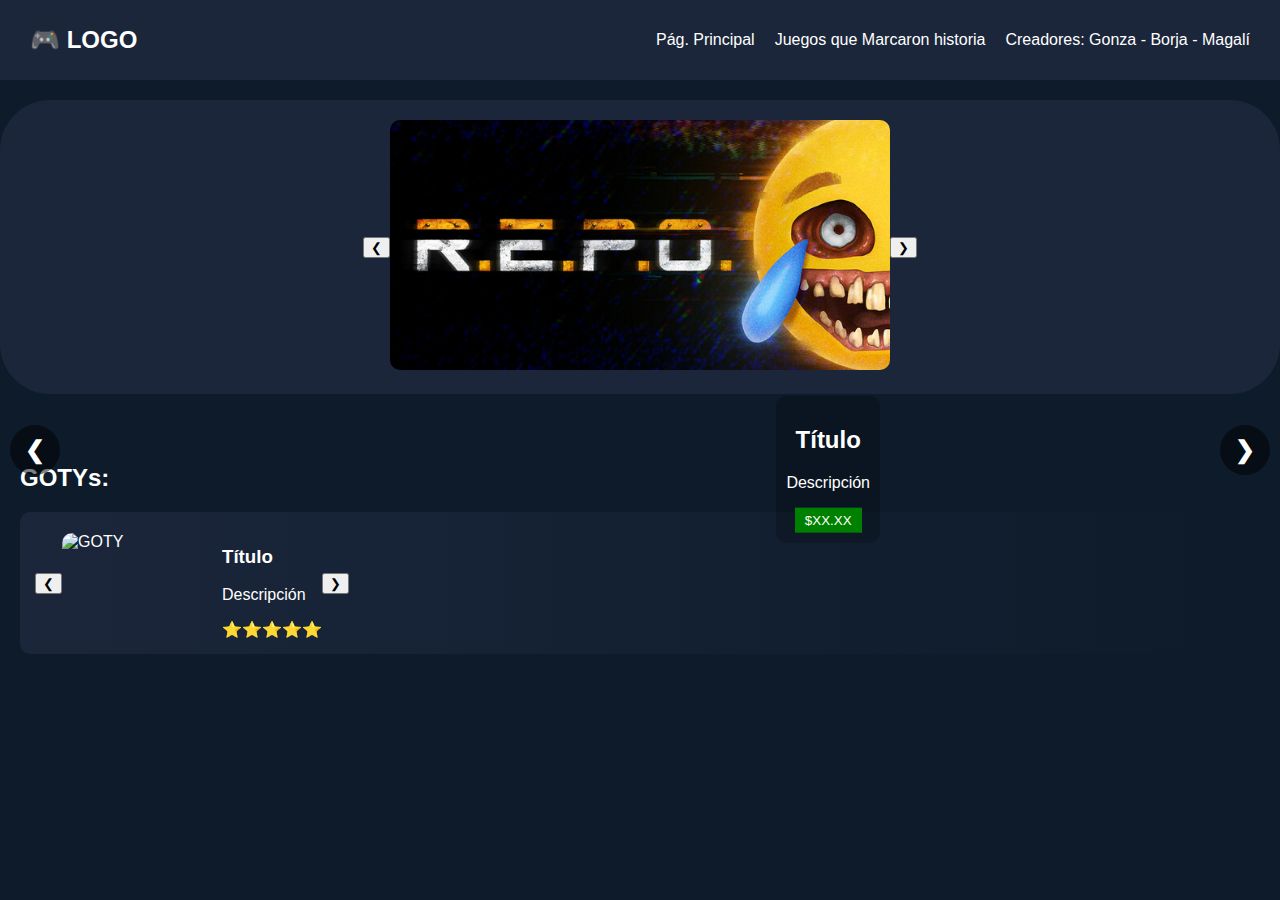
==== index.html @ 5b822c39 "Add files via upload" ====
<!DOCTYPE html>
<html lang="es">
<head>
    <meta charset="UTF-8">
    <meta name="viewport" content="width=device-width, initial-scale=1.0">
    <title>Página de Videojuegos</title>
    <link rel="stylesheet" href="styles.css">
</head>
<body>

    <!-- Encabezado -->
    <header>
        <div class="logo">🎮 LOGO</div>
        <nav>
            <ul>
                <li><a href="#">Pág. Principal</a></li>
                <li><a href="#">Juegos que Marcaron historia</a></li>
                <li><a href="#">Creadores: Gonza - Borja - Magalí</a></li>
            </ul>
        </nav>
    </header>

    <button class="carousel-button carousel-prev">❮</button>
    <button class="carousel-button carousel-next">❯</button>


    <!-- Carrusel de Últimos Juegos -->
    <section class="carrusel">
        <button class="prev" onclick="cambiarSlide(-1)">&#10094;</button>
        
        <div class="contenedor-imagen">
            <img id="slide" src="juego1.jpg" alt="Juego Nuevo">
            <div class="info-juego">
                <h2 id="titulo-juego">Título</h2>
                <p id="descripcion-juego">Descripción</p>
                <button class="precio">$XX.XX</button>
            </div>
        </div>
        
        <button class="next" onclick="cambiarSlide(1)">&#10095;</button>
    </section>

    <!-- Sección GOTYs -->
    <section class="gotys">
        <h2>GOTYs:</h2>
        <div class="lista-gotys">
            <button class="prev">&#10094;</button>
            <div class="goty-item">
                <img src="goty1.jpg" alt="GOTY">
                <div class="info-goty">
                    <h3>Título</h3>
                    <p>Descripción</p>
                    <div class="estrellas">⭐⭐⭐⭐⭐</div>
                </div>
            </div>
            <button class="next">&#10095;</button>
        </div>
    </section>

    <script src="script.js"></script>
</body>
</html>
---- styles.css ----
body {
    background-color: #0D1B2A;
    color: white;
    font-family: Arial, sans-serif;
    margin: 0;
    padding: 0;
}

/* Encabezado */
header {
    display: flex;
    justify-content: space-between;
    align-items: center;
    background-color: #1B263B;
    padding: 15px 30px;
}

.logo {
    font-size: 24px;
    font-weight: bold;
}

nav ul {
    list-style: none;
    display: flex;
    gap: 20px;
}

nav ul li a {
    text-decoration: none;
    color: white;
}

/* Carrusel */
.carrusel {
    display: flex;
    align-items: center;
    justify-content: center;
    margin-top: 20px;
    background-color: #1B263B;
    padding: 20px;
    border-radius: 50px;
}

.carousel-button {
    background-color: rgba(0, 0, 0, 0.5); /* Fondo oscuro semi-transparente */
    color: white; /* Color del icono */
    border: none;
    width: 50px;
    height: 50px;
    border-radius: 50%;
    font-size: 24px;
    font-weight: bold;
    cursor: pointer;
    position: absolute;
    top: 50%;
    transform: translateY(-50%);
    z-index: 10;
    transition: background 0.3s;
}

.carousel-button:hover {
    background-color: rgba(255, 255, 255, 0.2);
}

.carousel-prev {
    left: 10px;
}

.carousel-next {
    right: 10px;
}


.contenedor-imagen {
    position: relative;
    text-align: center;
}

.contenedor-imagen img {
    width: 500px;
    height: 250px;
    object-fit: cover;
    border-radius: 10px;
}

.info-juego {
    position: absolute;
    right: 10px;    
    top: 120%;
    transform: translateY(-20%);
    background-color: rgba(0, 0, 0, 0.2);
    padding: 10px;
    border-radius: 10px;
}

.precio {
    background-color: green;
    color: white;
    border: none;
    padding: 5px 10px;
    cursor: pointer;
}

/* GOTYs */
.gotys {
    margin-top: 30px;
    padding: 20px;
}

.lista-gotys {
    display: flex;
    align-items: center;
    background: linear-gradient(to right, #1B263B, #0D1B2A);
    padding: 15px;
    border-radius: 10px;
}

.goty-item {
    display: flex;
    align-items: center;
}

.goty-item img {
    width: 150px;
    height: 100px;
    object-fit: cover;
    border-radius: 10px;
}

.info-goty {
    margin-left: 10px;
}

.estrellas {
    color: yellow;
}
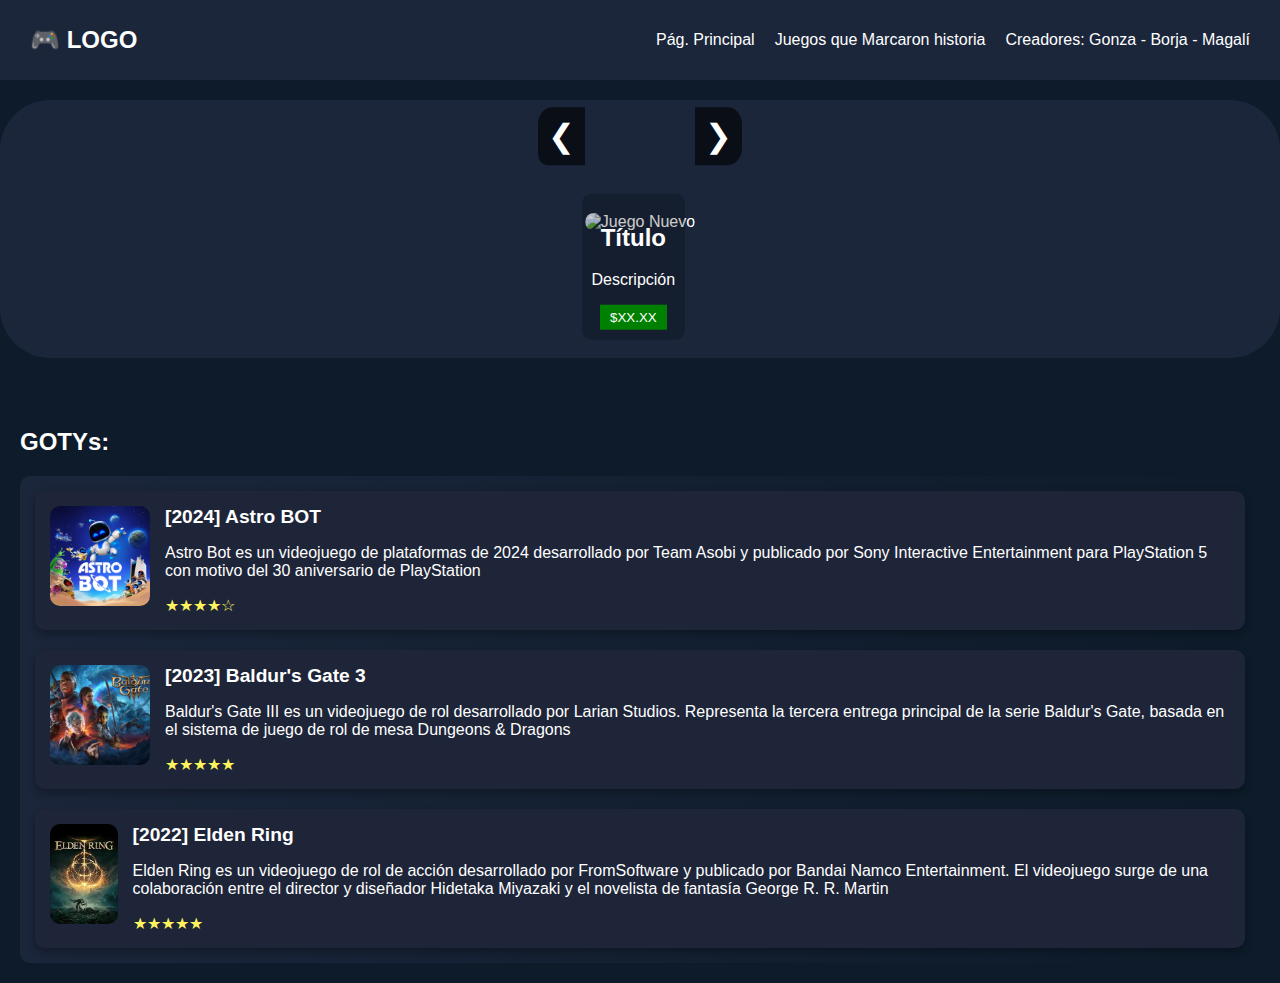
==== commit c3502c98: "Add files via upload" ====
--- a/index.html
+++ b/index.html
@@ -5,6 +5,7 @@
     <meta name="viewport" content="width=device-width, initial-scale=1.0">
     <title>Página de Videojuegos</title>
     <link rel="stylesheet" href="styles.css">
+    <meta name="viewport" content="width=device-width, initial-scale=1.0"
 </head>
 <body>
 
@@ -13,16 +14,12 @@
         <div class="logo">🎮 LOGO</div>
         <nav>
             <ul>
-                <li><a href="#">Pág. Principal</a></li>
-                <li><a href="#">Juegos que Marcaron historia</a></li>
+                <li><a href="index.html">Pág. Principal</a></li>
+                <li><a href="Pag2.html">Juegos que Marcaron historia</a></li>
                 <li><a href="#">Creadores: Gonza - Borja - Magalí</a></li>
             </ul>
         </nav>
     </header>
-
-    <button class="carousel-button carousel-prev">❮</button>
-    <button class="carousel-button carousel-next">❯</button>
-
 
     <!-- Carrusel de Últimos Juegos -->
     <section class="carrusel">
@@ -44,16 +41,34 @@
     <section class="gotys">
         <h2>GOTYs:</h2>
         <div class="lista-gotys">
-            <button class="prev">&#10094;</button>
             <div class="goty-item">
-                <img src="goty1.jpg" alt="GOTY">
+                <img src="IMG/goty1.jpg" alt="Astro BOT">
                 <div class="info-goty">
-                    <h3>Título</h3>
-                    <p>Descripción</p>
-                    <div class="estrellas">⭐⭐⭐⭐⭐</div>
+                    <h3>[2024] Astro BOT</h3>
+                    <p>Astro Bot​ es un videojuego de plataformas de 2024 desarrollado por Team Asobi y publicado por Sony Interactive Entertainment para PlayStation 5 con motivo del 30 aniversario de PlayStation</p>
+                    <div class="estrellas">★★★★☆</div>
+                </div>         
+            </div>
+            <div class="goty-item">
+                <img src="IMG/goty2.jpg" alt="Baldur's Gate 3">
+                <div class="info-goty">
+                    <h3>[2023] Baldur's Gate 3</h3>
+                    <p>Baldur's Gate III es un videojuego de rol desarrollado por Larian Studios. Representa la tercera entrega principal de la serie Baldur's Gate, basada en el sistema de juego de rol de mesa Dungeons & Dragons</p>
+                    <div class="estrellas">★★★★★</div>
+
                 </div>
             </div>
-            <button class="next">&#10095;</button>
+
+            <div class="goty-item">
+                <img src="IMG/goty3.jpg" alt="Baldur's Gate 3">
+                <div class="info-goty">
+                    <h3>[2022] Elden Ring</h3>
+                    <p>Elden Ring es un videojuego de rol de acción desarrollado por FromSoftware y publicado por Bandai Namco Entertainment. El videojuego surge de una colaboración entre el director y diseñador Hidetaka Miyazaki y el novelista de fantasía George R. R. Martin</p>
+                    <div class="estrellas">★★★★★</div>
+
+                </div>
+            </div>
+            
         </div>
     </section>
 
--- a/styles.css
+++ b/styles.css
@@ -38,43 +38,58 @@
     justify-content: center;
     margin-top: 20px;
     background-color: #1B263B;
-    padding: 20px;
+    padding: 100px;
     border-radius: 50px;
 }
 
-.carousel-button {
-    background-color: rgba(0, 0, 0, 0.5); /* Fondo oscuro semi-transparente */
-    color: white; /* Color del icono */
+.carrusel button.prev{
+  position: center;
+  top: 10%;
+  transform: translateY(-160%);
+  background-color: rgba(0, 0, 0, 0.6); /* Fondo semi-transparente */
+  color: white; /* Color de la flecha */
+  border: none;
+  font-size: 2rem;
+  padding: 10px;
+  cursor: pointer;
+  z-index: 10;
+  border-radius: 30% 0% 0% 20%;
+  transition: background-color 0.3s;
+}
+.carrusel button.next {
+    position: center;
+    top: 10%;
+    transform: translateY(-160%);
+    background-color: rgba(0, 0, 0, 0.6); /* Fondo semi-transparente */
+    color: white; /* Color de la flecha */
     border: none;
-    width: 50px;
-    height: 50px;
-    border-radius: 50%;
-    font-size: 24px;
-    font-weight: bold;
+    font-size: 2rem;
+    padding: 10px;
     cursor: pointer;
-    position: absolute;
-    top: 50%;
-    transform: translateY(-50%);
     z-index: 10;
-    transition: background 0.3s;
-}
-
-.carousel-button:hover {
-    background-color: rgba(255, 255, 255, 0.2);
-}
-
-.carousel-prev {
-    left: 10px;
-}
-
-.carousel-next {
-    right: 10px;
-}
+    border-radius: 0% 30% 30% 0%;
+    transition: background-color 0.3s;
+  }
+
+.carrusel button.prev:hover,
+.carrusel button.next:hover {
+  background-color: rgba(255, 255, 255, 0.2);
+}
+
+.carrusel button.prev {
+  left: 10px;
+}
+
+.carrusel button.next {
+  right: 10px;
+}
+
 
 
 .contenedor-imagen {
     position: relative;
     text-align: center;
+    transform: translateY(-40%);
 }
 
 .contenedor-imagen img {
@@ -88,7 +103,7 @@
     position: absolute;
     right: 10px;    
     top: 120%;
-    transform: translateY(-20%);
+    transform: translateY(-28%);
     background-color: rgba(0, 0, 0, 0.2);
     padding: 10px;
     border-radius: 10px;
@@ -110,7 +125,9 @@
 
 .lista-gotys {
     display: flex;
-    align-items: center;
+    flex-direction: column;
+    gap: 20px;
+    align-items: flex-start;
     background: linear-gradient(to right, #1B263B, #0D1B2A);
     padding: 15px;
     border-radius: 10px;
@@ -118,21 +135,70 @@
 
 .goty-item {
     display: flex;
-    align-items: center;
-}
-
-.goty-item img {
-    width: 150px;
+    background-color: #1e2539;
+    border-radius: 10px;
+    padding: 15px;
+    box-shadow: 0 4px 10px rgba(0,0,0,0.3);
+    gap: 15px;
+    align-items: flex-start;
+  }
+  
+  .goty-item img {
+    width: 100px;
     height: 100px;
     object-fit: cover;
     border-radius: 10px;
-}
-
-.info-goty {
-    margin-left: 10px;
-}
-
-.estrellas {
-    color: yellow;
-}
-
+  }
+  
+  .info-goty {
+    color: white;
+  }
+  
+  .info-goty h3 {
+    margin: 0;
+    font-size: 1.2rem;
+    color: #ffffff;
+  }
+  
+  .estrellas {
+    margin-top: 8px;
+    color: rgb(255, 244, 93);
+    font-size: 1rem;
+  }
+
+ /* apartado para la segunda página */
+  .influential-game {
+    position: relative;
+    height: 100vh;
+    overflow: hidden;
+  }
+  
+  .background-img {
+    width: 100%;
+    height: 100%;
+    object-fit: cover;
+    position: absolute;
+    top: 0;
+    left: 0;
+    z-index: 0;
+  }
+  
+  .overlay {
+    position: relative;
+    width: 100%;
+    height: 100%;
+    background: linear-gradient(to right, rgba(0, 0, 0, 0.85), rgba(0, 0, 0, 0));
+    display: flex;
+    align-items: center;
+    padding-left: 5%;
+    z-index: 1;
+  }
+  
+  .game-info {
+    color: white;
+    background-color: rgba(0, 0, 0, 0.5);
+    border-radius: 0% 20% 20% 0%;
+    max-width: 40%;
+  }
+  
+  
